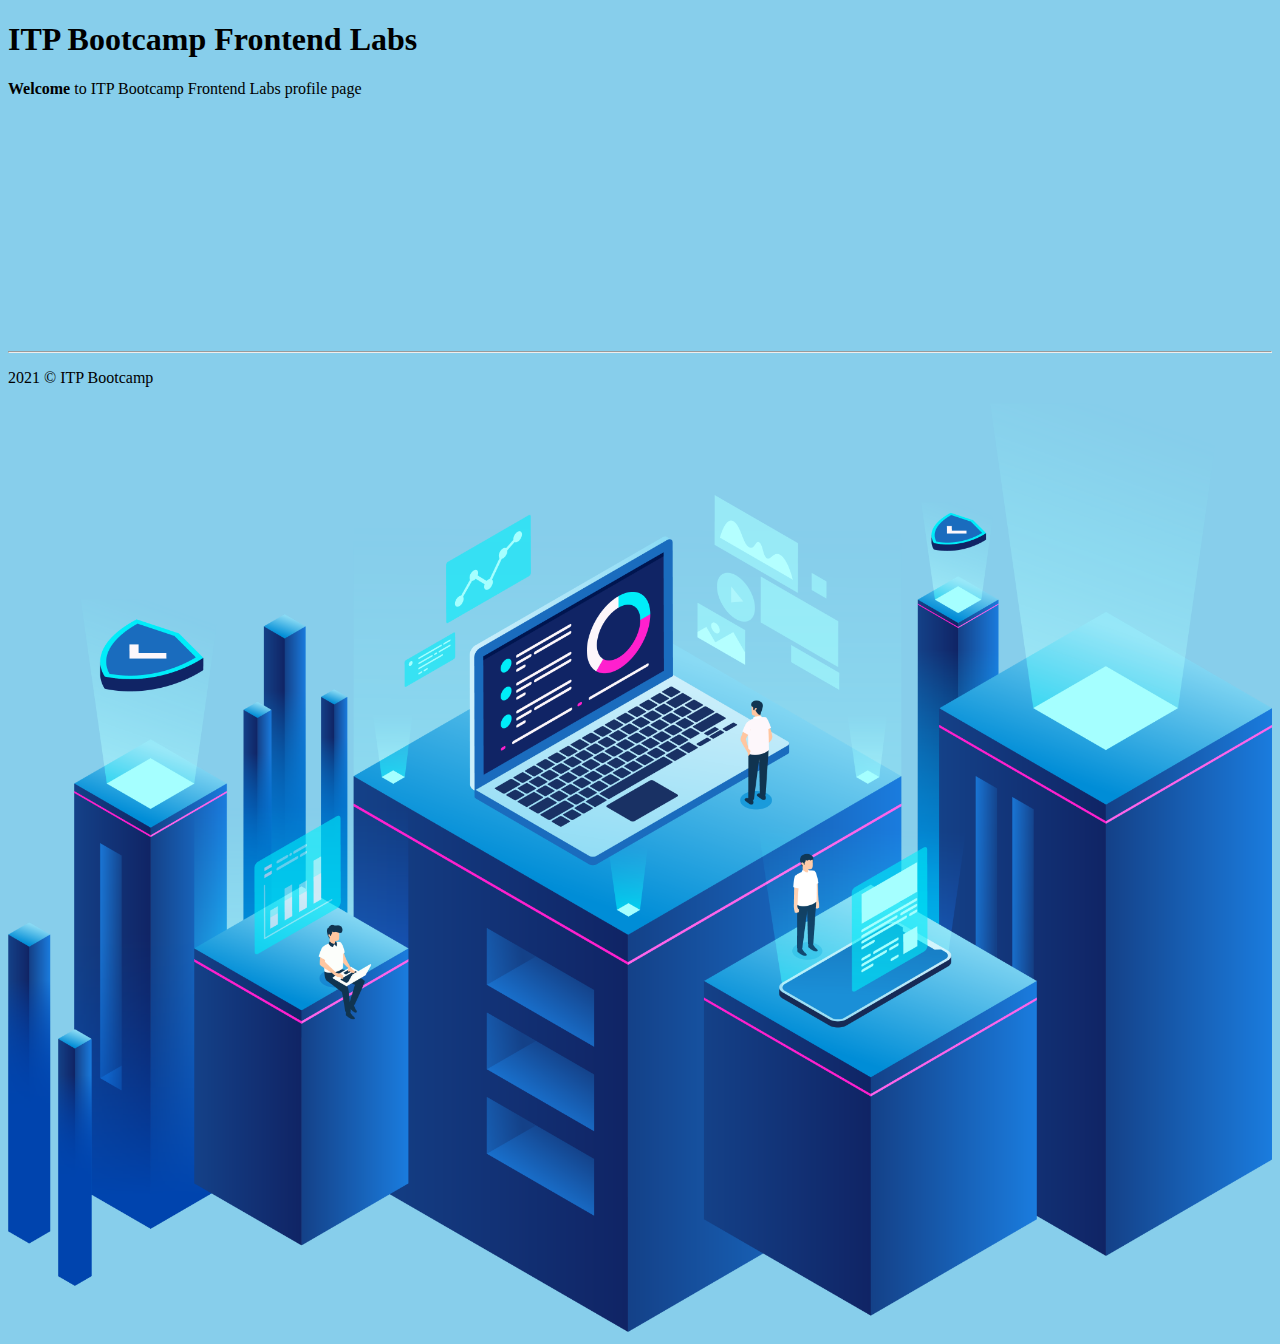
==== index.html @ 86bd19d0 "ITP Profile fist version" ====
<!DOCTYPE html>
<html lang="en">
<head>
    <meta charset="UTF-8">
    <meta name="viewport" content="width=device-width, initial-scale=1.0">
    <title>My Profile</title>
</head>
<body style="background-color: skyblue;">
    <header>
        <h1>ITP Bootcamp Frontend Labs</h1>
    </header>
    
    <main>
        <p>
            <strong>Welcome </strong>to ITP Bootcamp Frontend Labs profile page
        </p>
    </main>
 
    <footer style="margin-top: 20%;" >   
        <hr>
        <p>
            2021 © ITP Bootcamp
        </p>
        <img src="footer.png" alt="ITP" style="width:100%;"/>
    </footer>
    
</body>
</html>
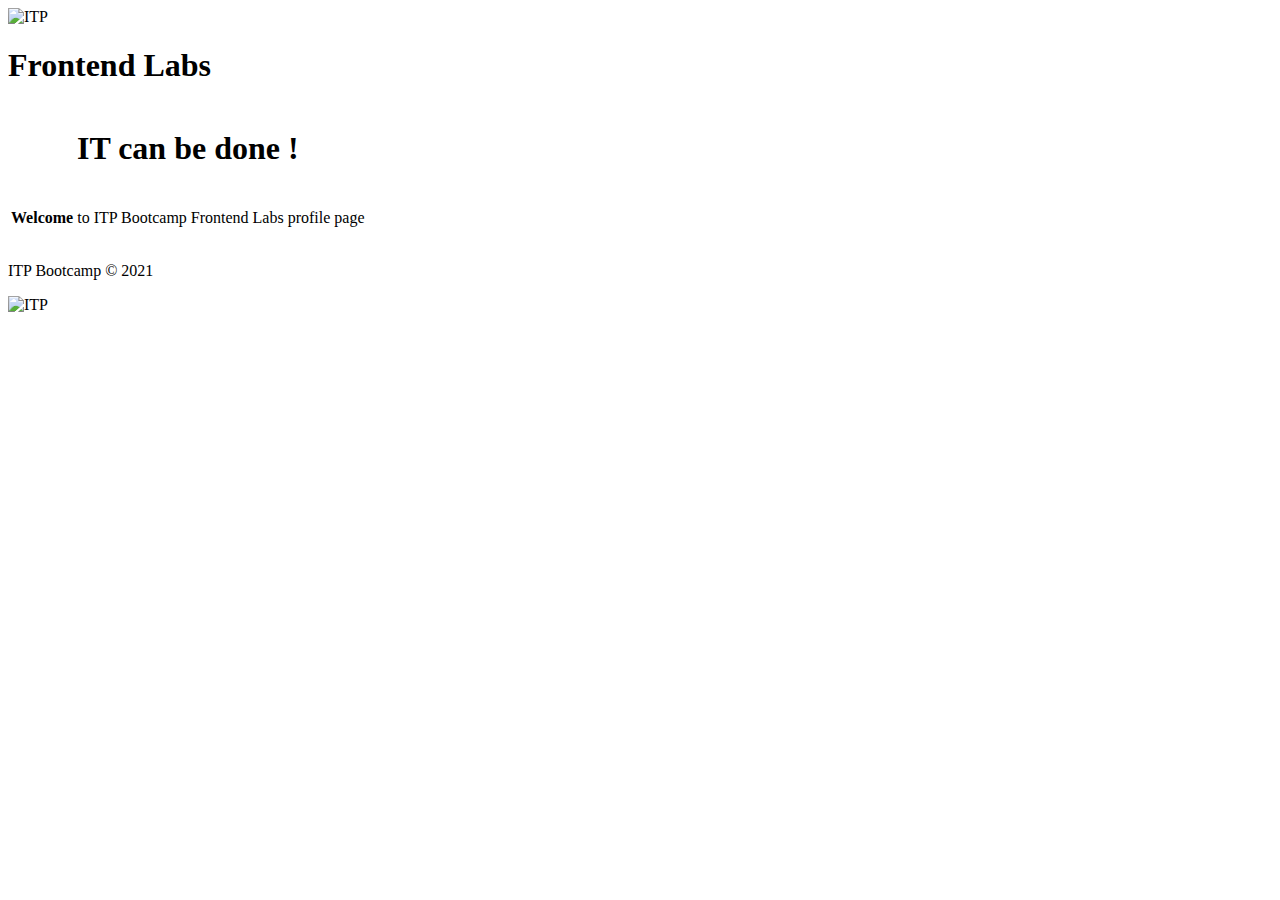
==== commit 8e6286e3: "relative" ====
--- a/index.html
+++ b/index.html
@@ -1,28 +1,51 @@
 <!DOCTYPE html>
 <html lang="en">
+
 <head>
     <meta charset="UTF-8">
     <meta name="viewport" content="width=device-width, initial-scale=1.0">
     <title>My Profile</title>
+    <link rel="stylesheet" href="m-normalize.css">
+    <link rel="stylesheet" href="index.css">
 </head>
-<body style="background-color: skyblue;">
+
+<body>
     <header>
-        <h1>ITP Bootcamp Frontend Labs</h1>
+        <img src="https://github.com/itpbootcampFe/profile/blob/master/images/topLogo.png" alt="ITP" />
+        <div>
+            <h1>Frontend Labs</h1>
+        </div>
+
     </header>
-    
+
     <main>
+        <table>
+            <thead>
+                <tr>
+                    <th>
+                        <h1>IT can be done !</h1>
+                    </th>
+
+                </tr>
+            </thead>
+            <tbody>
+                <tr>
+                    <td>
+                        <p><strong>Welcome </strong>to ITP Bootcamp Frontend Labs profile page</p>
+                    </td>
+                </tr>
+            </tbody>
+        </table>
+
+    </main>
+
+    <footer>
         <p>
-            <strong>Welcome </strong>to ITP Bootcamp Frontend Labs profile page
+            ITP Bootcamp © 2021 
         </p>
-    </main>
- 
-    <footer style="margin-top: 20%;" >   
-        <hr>
-        <p>
-            2021 © ITP Bootcamp
-        </p>
-        <img src="footer.png" alt="ITP" style="width:100%;"/>
+        <img src="images/footer.png" alt="ITP" style="width:100%;" />
     </footer>
-    
+
 </body>
+
 </html>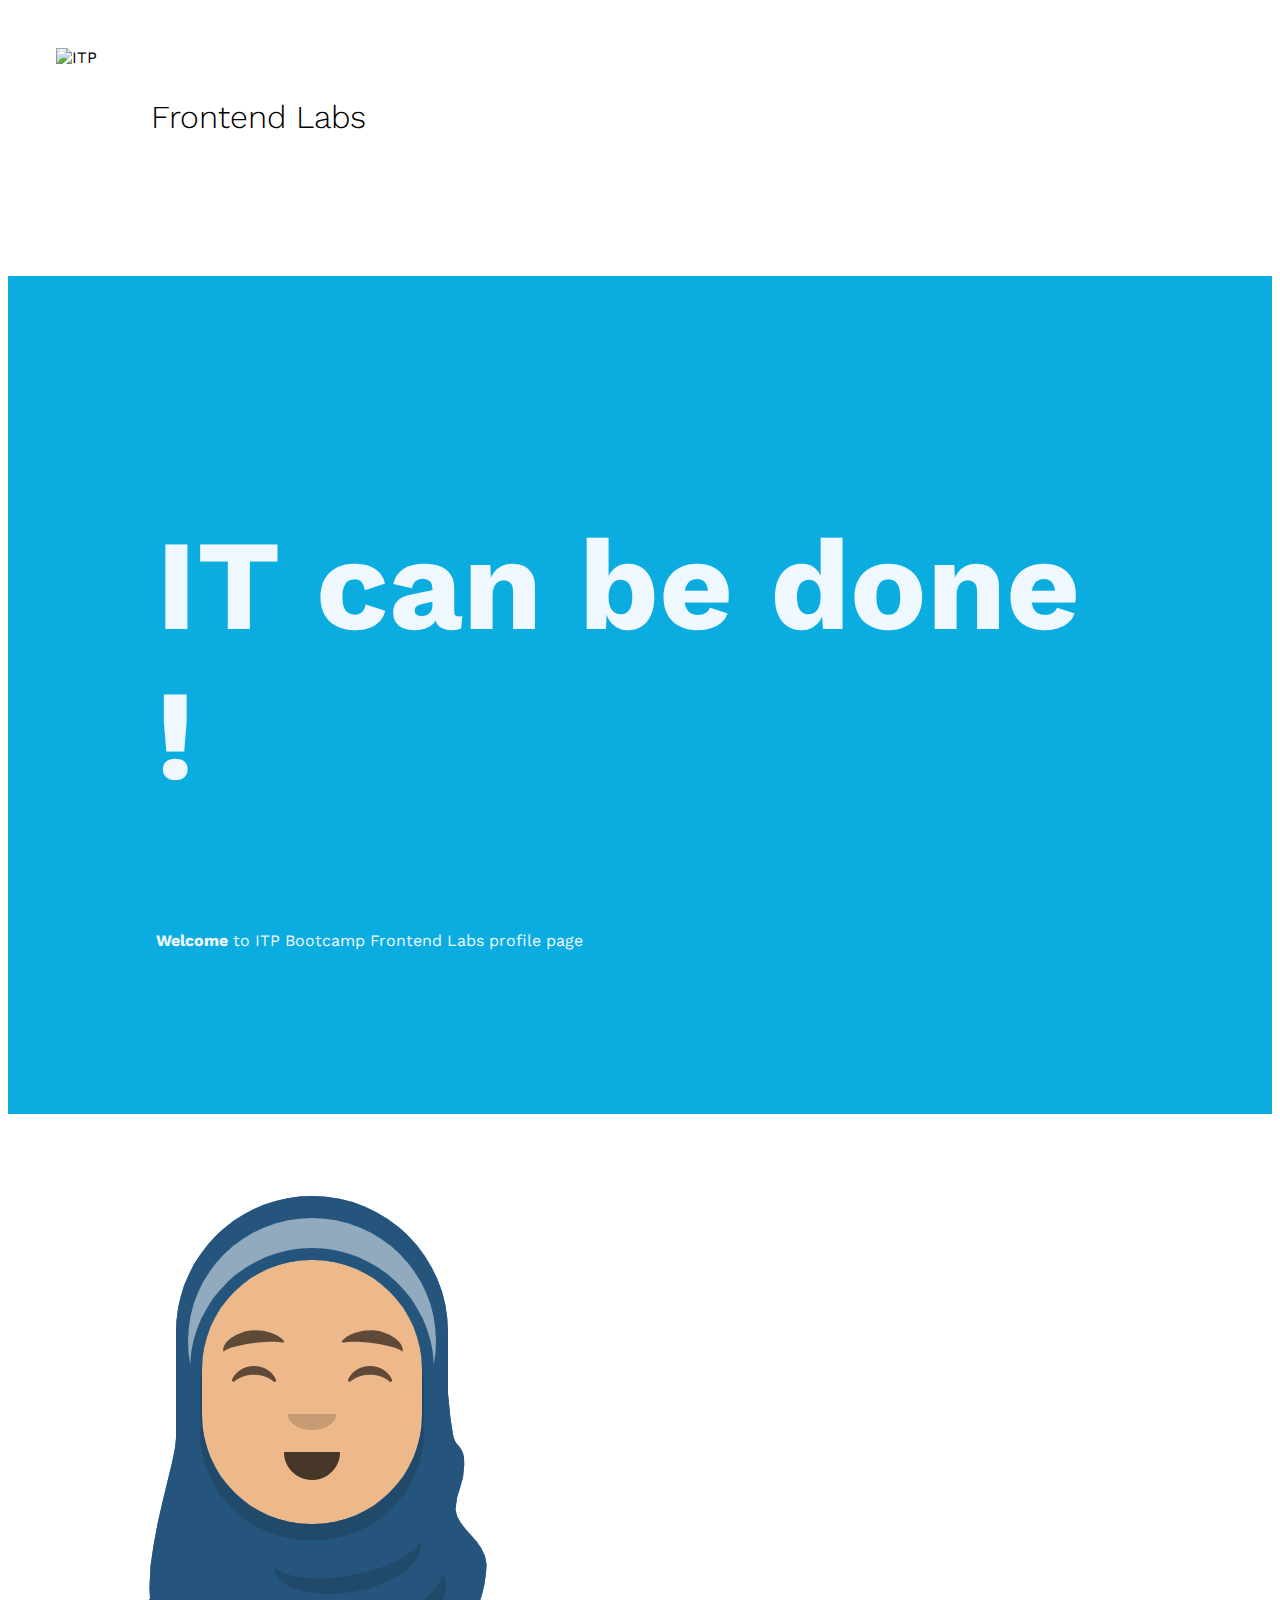
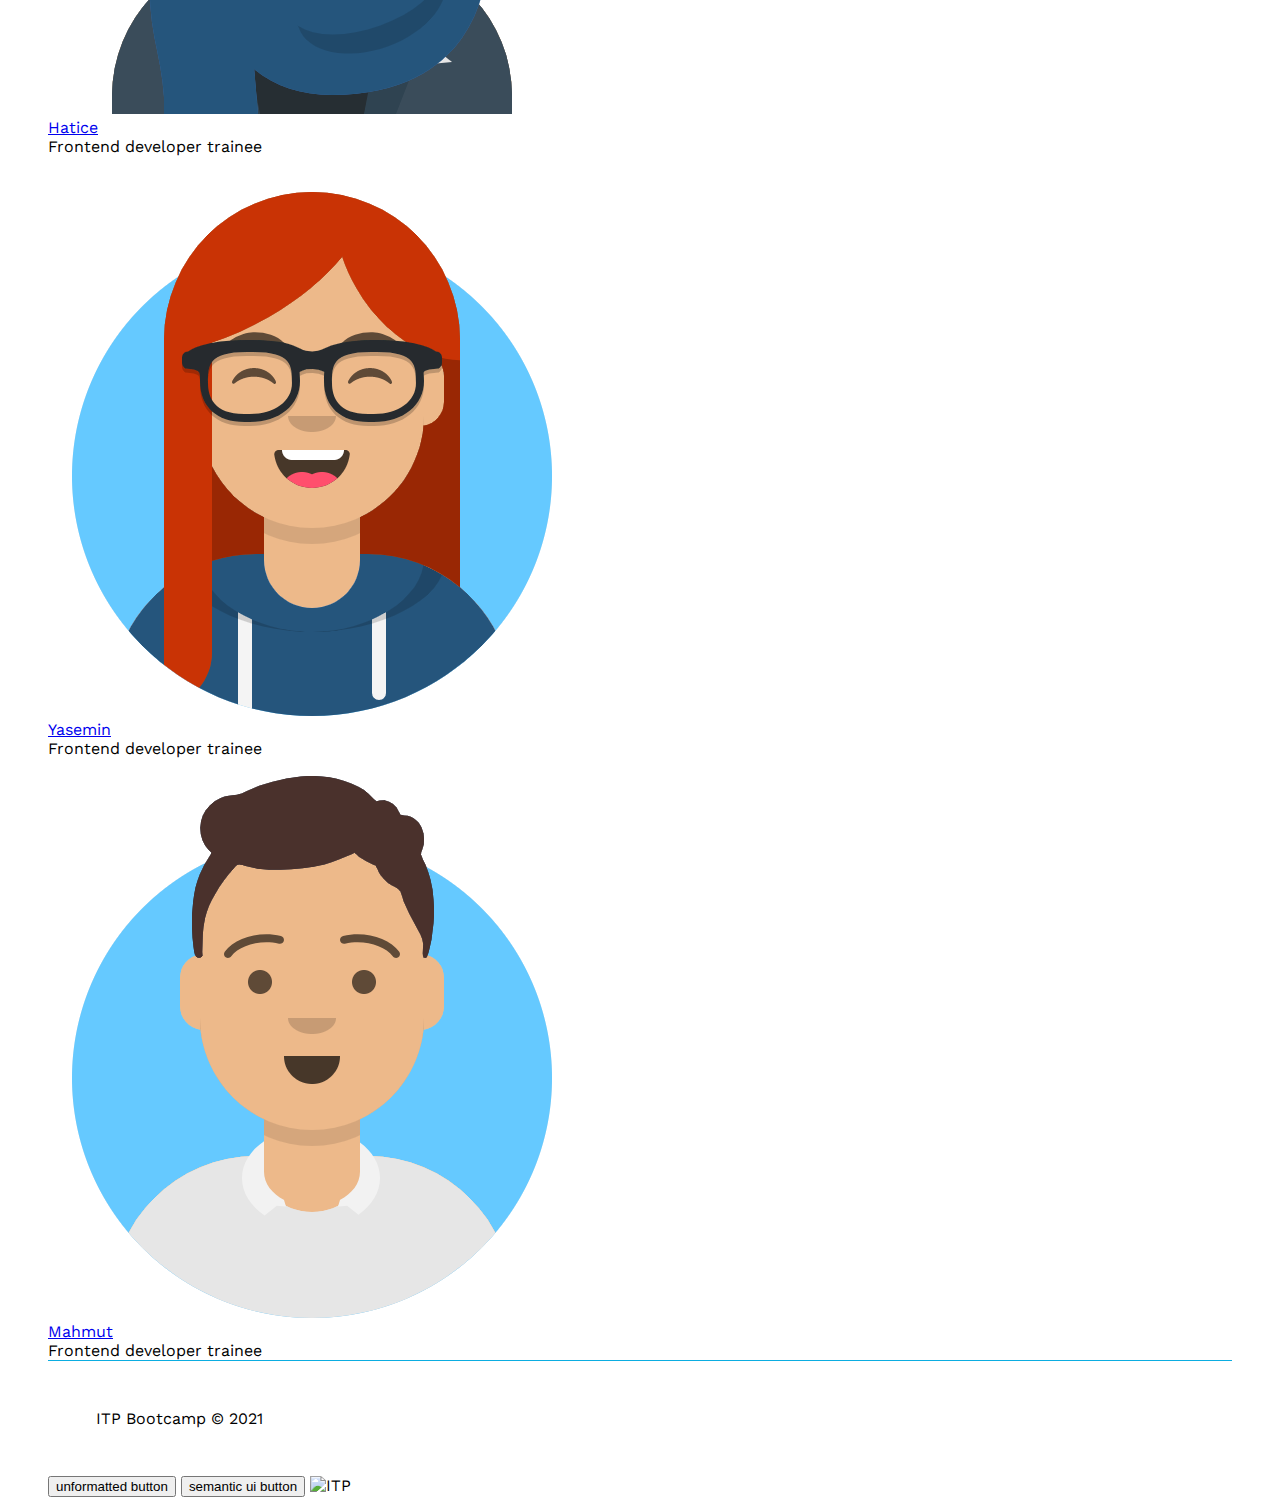
==== commit 9cf83062: "html version" ====
--- a/index.html
+++ b/index.html
@@ -6,20 +6,21 @@
     <meta name="viewport" content="width=device-width, initial-scale=1.0">
     <title>My Profile</title>
     <link rel="stylesheet" href="m-normalize.css">
+    <link rel="stylesheet" href="https://cdnjs.cloudflare.com/ajax/libs/semantic-ui/2.4.1/semantic.min.css" integrity="sha512-8bHTC73gkZ7rZ7vpqUQThUDhqcNFyYi2xgDgPDHc+GXVGHXq+xPjynxIopALmOPqzo9JZj0k6OqqewdGO3EsrQ==" crossorigin="anonymous" />
     <link rel="stylesheet" href="index.css">
 </head>
 
 <body>
     <header>
-        <img src="https://github.com/itpbootcampFe/profile/blob/master/images/topLogo.png" alt="ITP" />
+        <img src="images/topLogo.png" alt="ITP" />
         <div>
             <h1>Frontend Labs</h1>
         </div>
 
     </header>
 
-    <main>
-        <table>
+    <main >
+        <table id="main">
             <thead>
                 <tr>
                     <th>
@@ -38,11 +39,88 @@
         </table>
 
     </main>
+    <div id="card-section">
+        <div class="ui special cards">
+            <div class="card">
+              <div class="blurring dimmable image">
+                <div class="ui dimmer">
+                  <div class="content">
+                    <div class="center">
+                      <div class="ui inverted button">
+                          <a href="https://github.com/haticed">
+                        <i class="github icon"></i></a>
+                      </div>
+                    </div>
+                  </div>
+                </div>
+                <img src="/images/hatice-avatar.png">
+              </div>
+              <div class="content">
+                <a class="header" href="https://github.com/haticed" >Hatice</a>
+                <div class="meta">
+                  <span class="date">Frontend developer trainee</span>
+                </div>
+              </div>
+            </div>
+            <!--  -->
+              <div class="card">
+                <div class="blurring dimmable image">
+                  <div class="ui dimmer">
+                    <div class="content">
+                      <div class="center">
+                        <div class="ui inverted button">
+                            <a href="https://github.com/JasminAtay">
+                          <i class="github icon"></i></a>
+                        </div>
+                      </div>
+                    </div>
+                  </div>
+                  <img src="/images/jasmin-avatar.png">
+                </div>
+                <div class="content">
+                  <a class="header" href="https://github.com/JasminAtay" >Yasemin</a>
+                  <div class="meta">
+                    <span class="date">Frontend developer trainee</span>
+                  </div>
+                </div>
+                </div>
+                <!--  -->
+                <div class="card">
+                    <div class="blurring dimmable image">
+                      <div class="ui dimmer">
+                        <div class="content">
+                          <div class="center">
+                            <div class="ui inverted button">
+                                <a href="https://github.com/mat-it">
+                              <i class="github icon"></i></a>
+                            </div>
+                          </div>
+                        </div>
+                      </div>
+                      <img src="/images/mat-it-avatar.png">
+                    </div>
+                    <div class="content">
+                      <a class="header" href="https://github.com/mat-it" >Mahmut</a>
+                      <div class="meta">
+                        <span class="date">Frontend developer trainee</span>
+                    </div>
+                </div>
+        </div>
+    </div>
+
+
+
+
+
+    
+
 
     <footer>
         <p>
             ITP Bootcamp © 2021 
         </p>
+        <button>unformatted button</button>
+        <button class="ui primary basic button">semantic ui button</button>
         <img src="images/footer.png" alt="ITP" style="width:100%;" />
     </footer>
 
--- a/index.css
+++ b/index.css
@@ -0,0 +1,59 @@
+/* import google font Work sans */
+/* itp colors #080087 #0bade1 */
+@import url("https://fonts.googleapis.com/css2?family=Work+Sans:wght@300;400;600;700&display=swap");
+
+body {
+  font-family: "Work Sans", sans-serif;
+}
+header {
+  height: 20vh;
+  margin: 3em;
+}
+header > div {
+  margin: 10px 95px 20px;
+}
+header > div > h1 {
+  font-weight: 300;
+  padding-top: 10px;
+}
+
+header > img {
+  height: 100px;
+}
+#main {
+  height: 80vh;
+}
+#card-section {
+  height: 100vh;
+  margin: 40px;
+}
+table {
+  border: 1px solid #0bade1;
+  background-color: #0bade1;
+  color: aliceblue;
+  padding: 9em;
+  width: 100%;
+}
+th {
+  text-align: left;
+  padding-bottom: 1em;
+}
+th > h1 {
+  font-size: 10vw;
+}
+footer {
+  border-top: 1px solid #0bade1;
+}
+footer > p {
+  margin: 3em;
+}
+
+.blurring:hover {
+  filter: blur(5px);
+  z-index: 0;
+}
+
+/* .cardlink:hover {
+  display: block;
+  visibility: visible;
+} */
